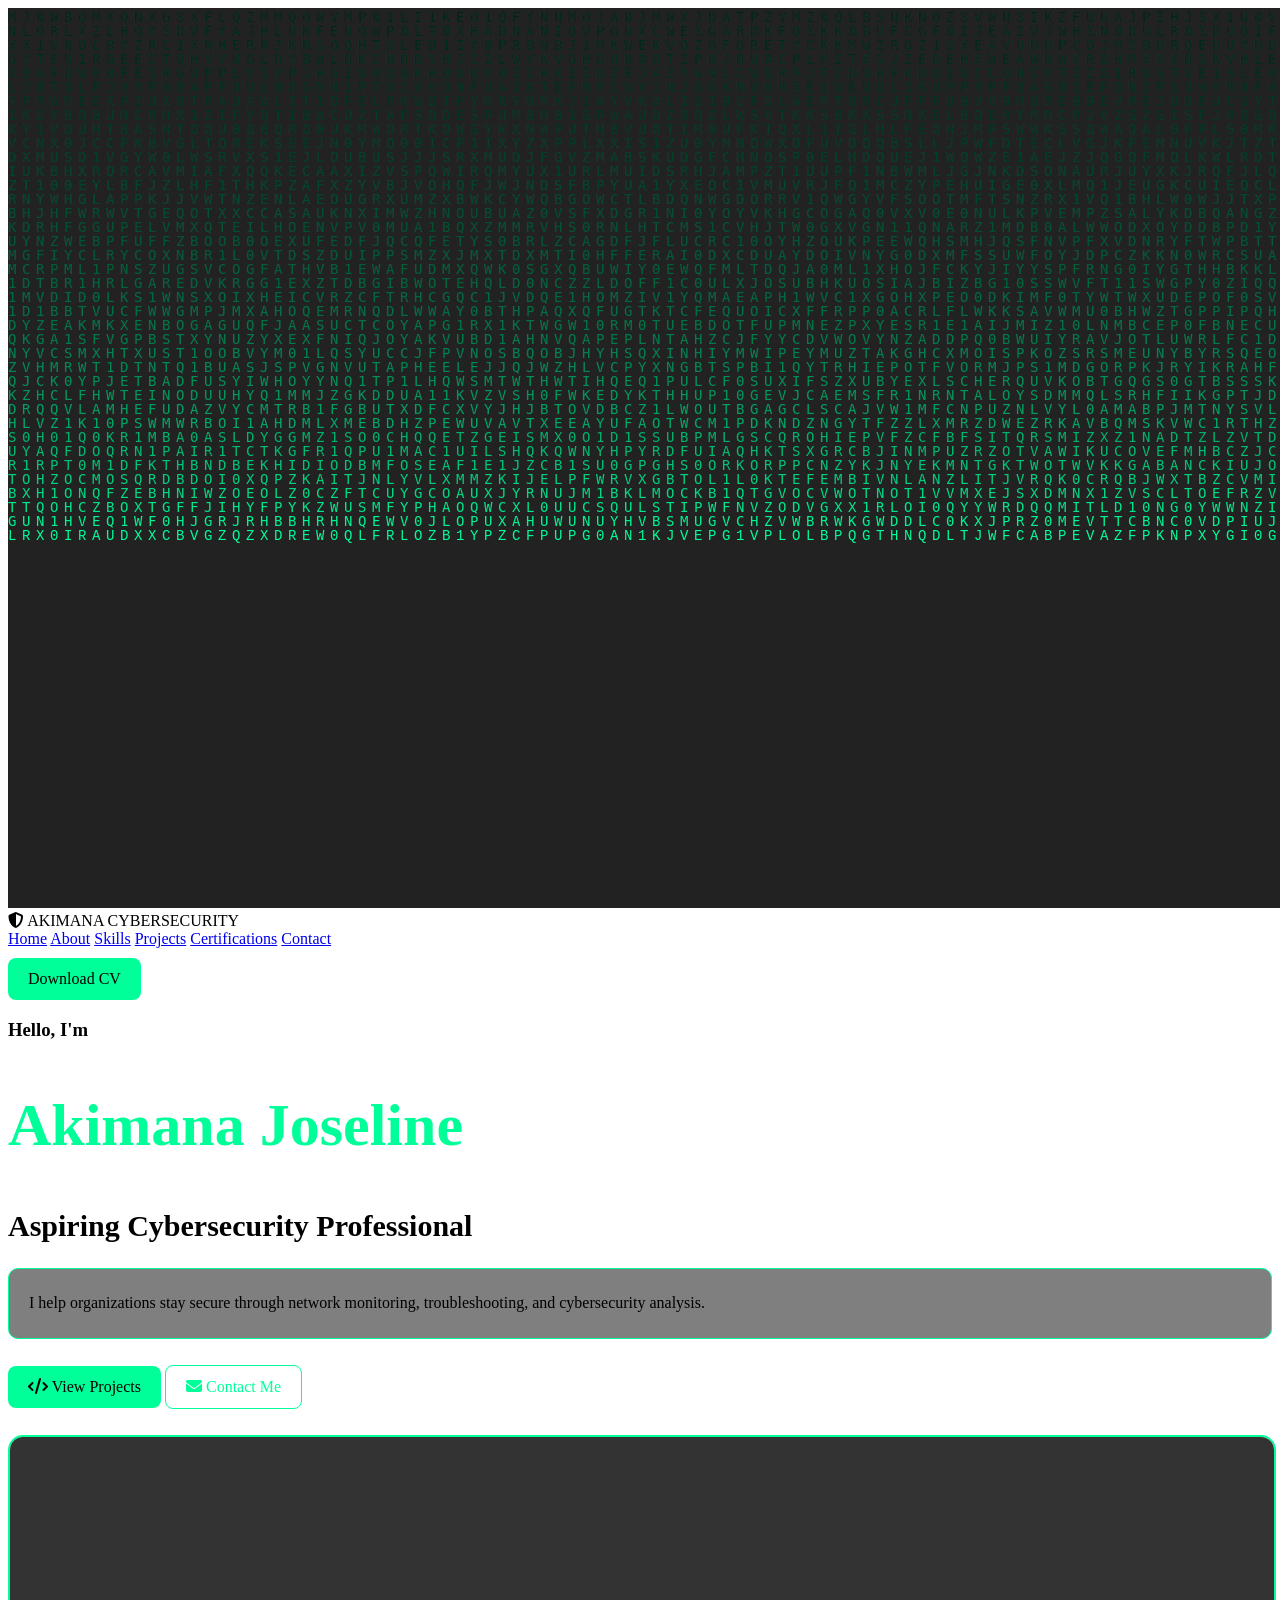
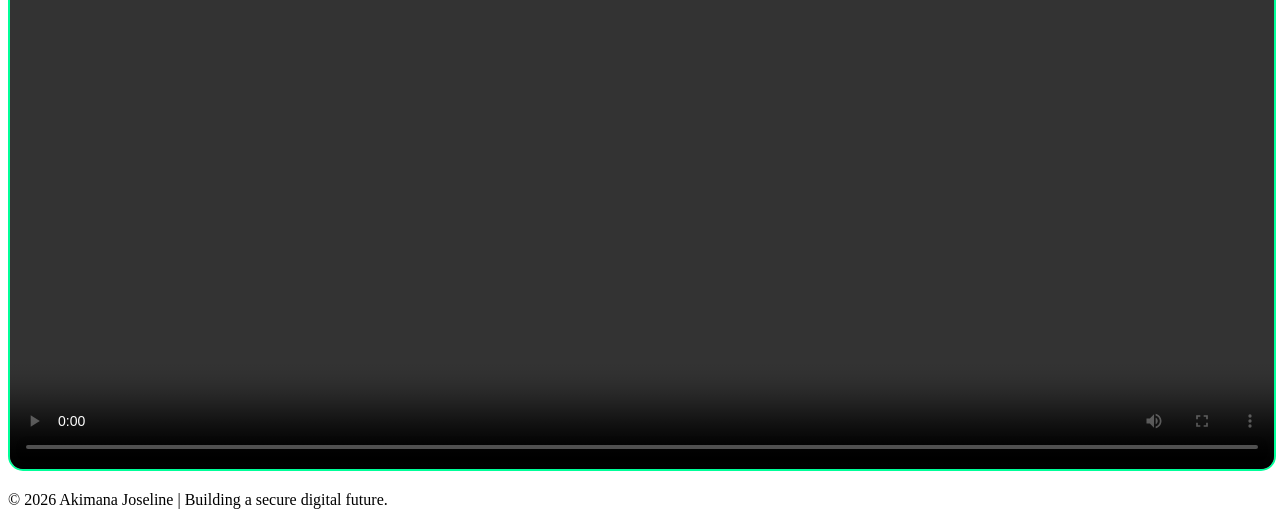
==== index.html @ c98d685d "Added cybersecurity portfolio" ====
<!DOCTYPE html>
<html lang="en">

<head>
    <meta charset="UTF-8">
    <meta name="viewport" content="width=device-width, initial-scale=1.0">
    <title>Akimana Cybersecurity</title>

    <!-- CSS LINK GOES HERE 👇 (THIS IS WHAT YOU ASKED) -->
    <link rel="stylesheet" href="style.css">

    <!-- Font Awesome (for icons) -->
    <link rel="stylesheet" href="https://cdnjs.cloudflare.com/ajax/libs/font-awesome/6.5.0/css/all.min.css">
</head>

<body>

<!-- MATRIX CANVAS MUST GO HERE 👇 -->
<canvas id="matrix"></canvas>

<header>
    <div class="logo">
        <i class="fa-solid fa-shield-halved"></i>
        <span>AKIMANA CYBERSECURITY</span>
    </div>

    <nav>
        <a href="index.html">Home</a>
        <a href="about.html">About</a>
        <a href="skills.html">Skills</a>
        <a href="projects.html">Projects</a>
        <a href="certifications.html">Certifications</a>
        <a href="contact.html">Contact</a>
    </nav>

    <a href="files/cv.pdf" class="btn" download>
        Download CV
    </a>
</header>

<section class="hero">

    <div class="hero-text">
        <h3>Hello, I'm</h3>
        <h1>Akimana Joseline</h1>
        <h2>Aspiring Cybersecurity Professional</h2>

        <p>
            I help organizations stay secure through network monitoring,
            troubleshooting, and cybersecurity analysis.
        </p>

        <div class="hero-buttons">
            <a href="projects.html" class="btn">
                <i class="fa-solid fa-code"></i>
                View Projects
            </a>

            <a href="contact.html" class="btn secondary-btn">
                <i class="fa-solid fa-envelope"></i>
                Contact Me
            </a>
        </div>

        <div class="socials">
            <a href="#"><i class="fab fa-linkedin"></i></a>
            <a href="#"><i class="fab fa-github"></i></a>
            <a href="#"><i class="fa-solid fa-envelope"></i></a>
        </div>
    </div>

    <div class="hero-video">
        <video controls>
            <source src="videos/pitch.mp4" type="video/mp4">
        </video>
    </div>

</section>

<footer>
    <p>© 2026 Akimana Joseline | Building a secure digital future.</p>
</footer>

<!-- JavaScript goes here 👇 -->
<script src="script.js"></script>

</body>
</html>
---- style.css ----
body {
}

.hero-text h1 {
    font-size: 60px;
    color: #00ff99;
}

.hero-text h2 {
    font-size: 30px;
}

.hero-text p {
    line-height: 1.8;
    background: rgba(0,0,0,0.5);
    padding: 20px;
    border-radius: 10px;
    border: 1px solid #00ff99;
}

.hero-video {
    flex: 1;
}

.hero-video video {
    width: 100%;
    border-radius: 15px;
    border: 2px solid #00ff99;
}

.btn {
    background: #00ff99;
    color: black;
    padding: 12px 20px;
    border-radius: 8px;
    text-decoration: none;
    display: inline-block;
    margin-top: 10px;
}

.secondary-btn {
    background: transparent;
    border: 1px solid #00ff99;
    color: #00ff99;
}

.socials a {
    color: white;
    margin-right: 15px;
    font-size: 22px;
}

.page-section {
    padding: 80px 10%;
}

.card {
    background: rgba(0,0,0,0.6);
    pad
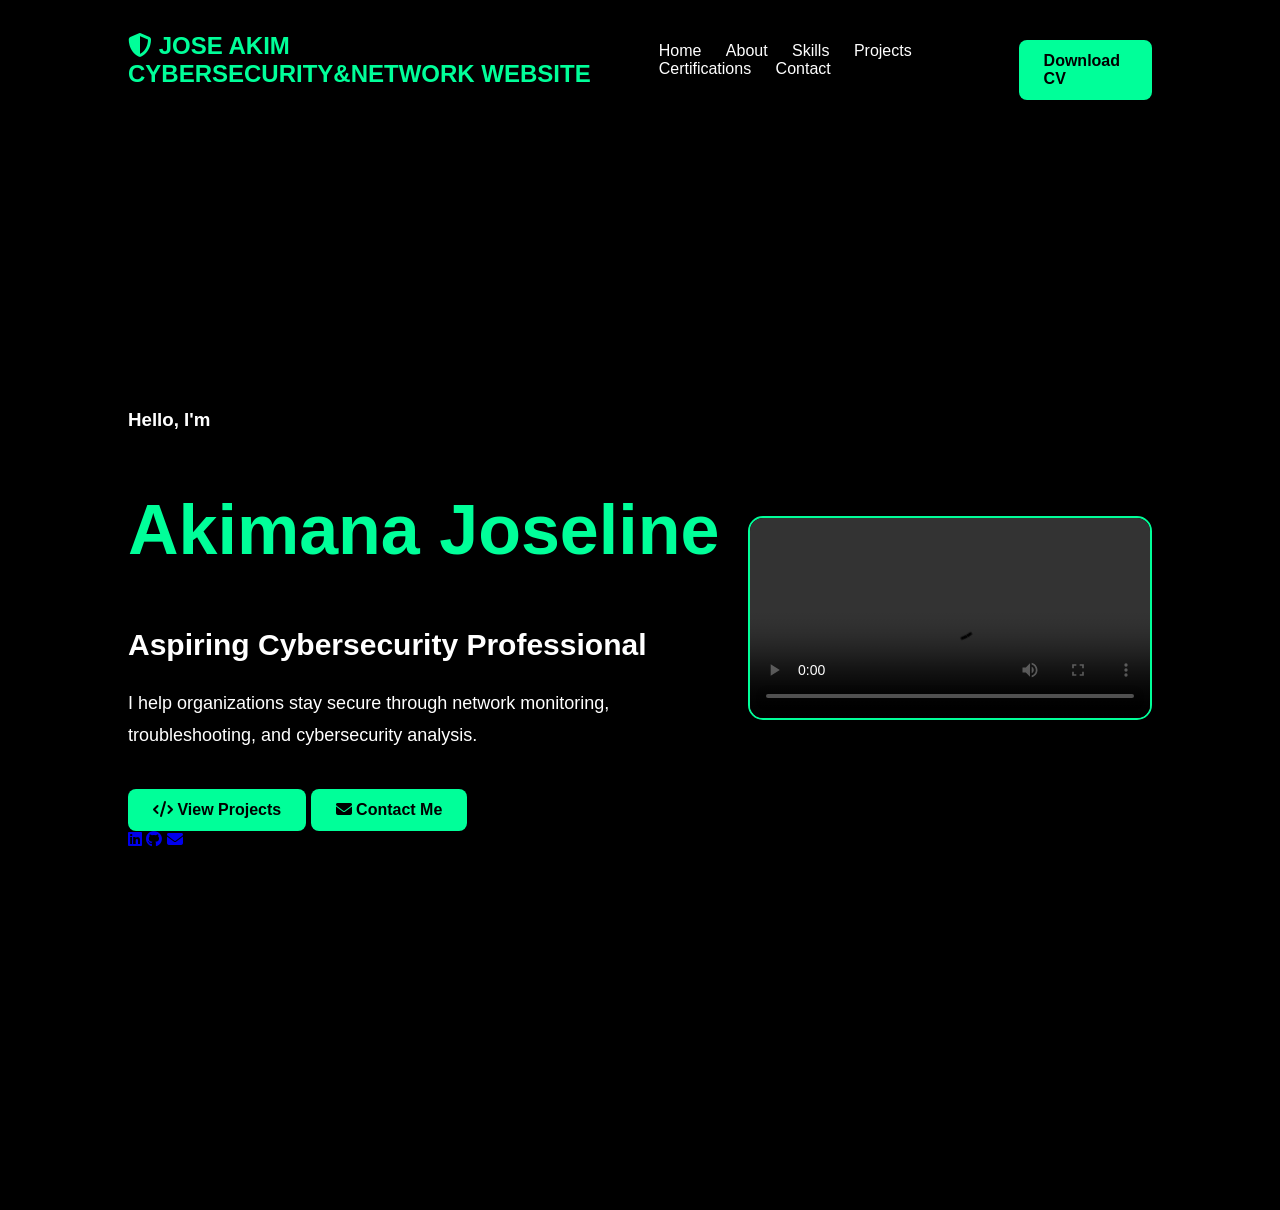
==== commit 4cc2fdac: "Update header and links in index.html" ====
--- a/index.html
+++ b/index.html
@@ -21,7 +21,7 @@
 <header>
     <div class="logo">
         <i class="fa-solid fa-shield-halved"></i>
-        <span>AKIMANA CYBERSECURITY</span>
+        <span>JOSE AKIM CYBERSECURITY&NETWORK WEBSITE</span>
     </div>
 
     <nav>
@@ -30,7 +30,7 @@
         <a href="skills.html">Skills</a>
         <a href="projects.html">Projects</a>
         <a href="certifications.html">Certifications</a>
-        <a href="contact.html">Contact</a>
+        <a href="contacts.html">Contact</a>
     </nav>
 
     <a href="files/cv.pdf" class="btn" download>
@@ -56,7 +56,7 @@
                 View Projects
             </a>
 
-            <a href="contact.html" class="btn secondary-btn">
+            <a href="contacts.html" class="btn secondary-btn">
                 <i class="fa-solid fa-envelope"></i>
                 Contact Me
             </a>
@@ -71,7 +71,7 @@
 
     <div class="hero-video">
         <video controls>
-            <source src="videos/pitch.mp4" type="video/mp4">
+            <source src="Video/pitch.mp4" type="video/mp4">
         </video>
     </div>
 
@@ -85,4 +85,4 @@
 <script src="script.js"></script>
 
 </body>
-</html>+</html>
--- a/style.css
+++ b/style.css
@@ -1,8 +1,74 @@
-body {
+/* FULL PAGE MATRIX BACKGROUND */
+
+html, body {
+    margin: 0;
+    padding: 0;
+    width: 100%;
+    height: 100%;
+    overflow-x: hidden;
+    background: black;
+    color: white;
+    font-family: Arial, sans-serif;
 }
 
+/* MATRIX CANVAS */
+
+#matrix {
+    position: fixed;
+    top: 0;
+    left: 0;
+    width: 100vw;
+    height: 100vh;
+    z-index: -1;
+    background: black;
+}
+
+/* HEADER */
+
+header {
+    display: flex;
+    justify-content: space-between;
+    align-items: center;
+    padding: 20px 10%;
+    background: rgba(0,0,0,0.5);
+    backdrop-filter: blur(5px);
+}
+
+/* LOGO */
+
+.logo {
+    color: #00ff99;
+    font-size: 24px;
+    font-weight: bold;
+}
+
+/* NAVIGATION */
+
+nav a {
+    color: white;
+    text-decoration: none;
+    margin-left: 20px;
+    transition: 0.3s;
+}
+
+nav a:hover {
+    color: #00ff99;
+}
+
+/* HERO SECTION */
+
+.hero {
+    min-height: 100vh;
+    display: flex;
+    justify-content: space-between;
+    align-items: center;
+    padding: 50px 10%;
+}
+
+/* TEXT */
+
 .hero-text h1 {
-    font-size: 60px;
+    font-size: 70px;
     color: #00ff99;
 }
 
@@ -11,49 +77,81 @@
 }
 
 .hero-text p {
+    font-size: 18px;
     line-height: 1.8;
-    background: rgba(0,0,0,0.5);
-    padding: 20px;
-    border-radius: 10px;
-    border: 1px solid #00ff99;
+    max-width: 600px;
 }
 
-.hero-video {
-    flex: 1;
+/* BUTTONS */
+
+.btn {
+    display: inline-block;
+    margin-top: 20px;
+    padding: 12px 25px;
+    background: #00ff99;
+    color: black;
+    text-decoration: none;
+    border-radius: 8px;
+    font-weight: bold;
+    transition: 0.3s;
 }
 
+.btn:hover {
+    transform: scale(1.05);
+}
+
+/* VIDEO */
+
 .hero-video video {
-    width: 100%;
+    width: 400px;
     border-radius: 15px;
     border: 2px solid #00ff99;
 }
 
-.btn {
-    background: #00ff99;
-    color: black;
-    padding: 12px 20px;
-    border-radius: 8px;
-    text-decoration: none;
-    display: inline-block;
-    margin-top: 10px;
+/* FOOTER */
+
+footer {
+    text-align: center;
+    padding: 20px;
+    background: rgba(0,0,0,0.5);
+}
+update css
+/* CONTACT PAGE */
+
+.contact-form {
+    width: 40%;
 }
 
-.secondary-btn {
-    background: transparent;
-    border: 1px solid #00ff99;
-    color: #00ff99;
+.contact-form form {
+    display: flex;
+    flex-direction: column;
 }
 
-.socials a {
+.contact-form input,
+.contact-form textarea {
+
+    margin-bottom: 15px;
+    padding: 15px;
+
+    border: 1px solid #00ff99;
+    border-radius: 8px;
+
+    background: rgba(0,0,0,0.6);
     color: white;
-    margin-right: 15px;
-    font-size: 22px;
+
+    font-size: 16px;
 }
 
-.page-section {
-    padding: 80px 10%;
+.contact-form textarea {
+    resize: none;
 }
 
-.card {
-    background: rgba(0,0,0,0.6);
-    pad+.contact-info p {
+    font-size: 18px;
+    margin: 15px 0;
+}
+
+.contact-info i {
+    color: #00ff99;
+    margin-right: 10px;
+}
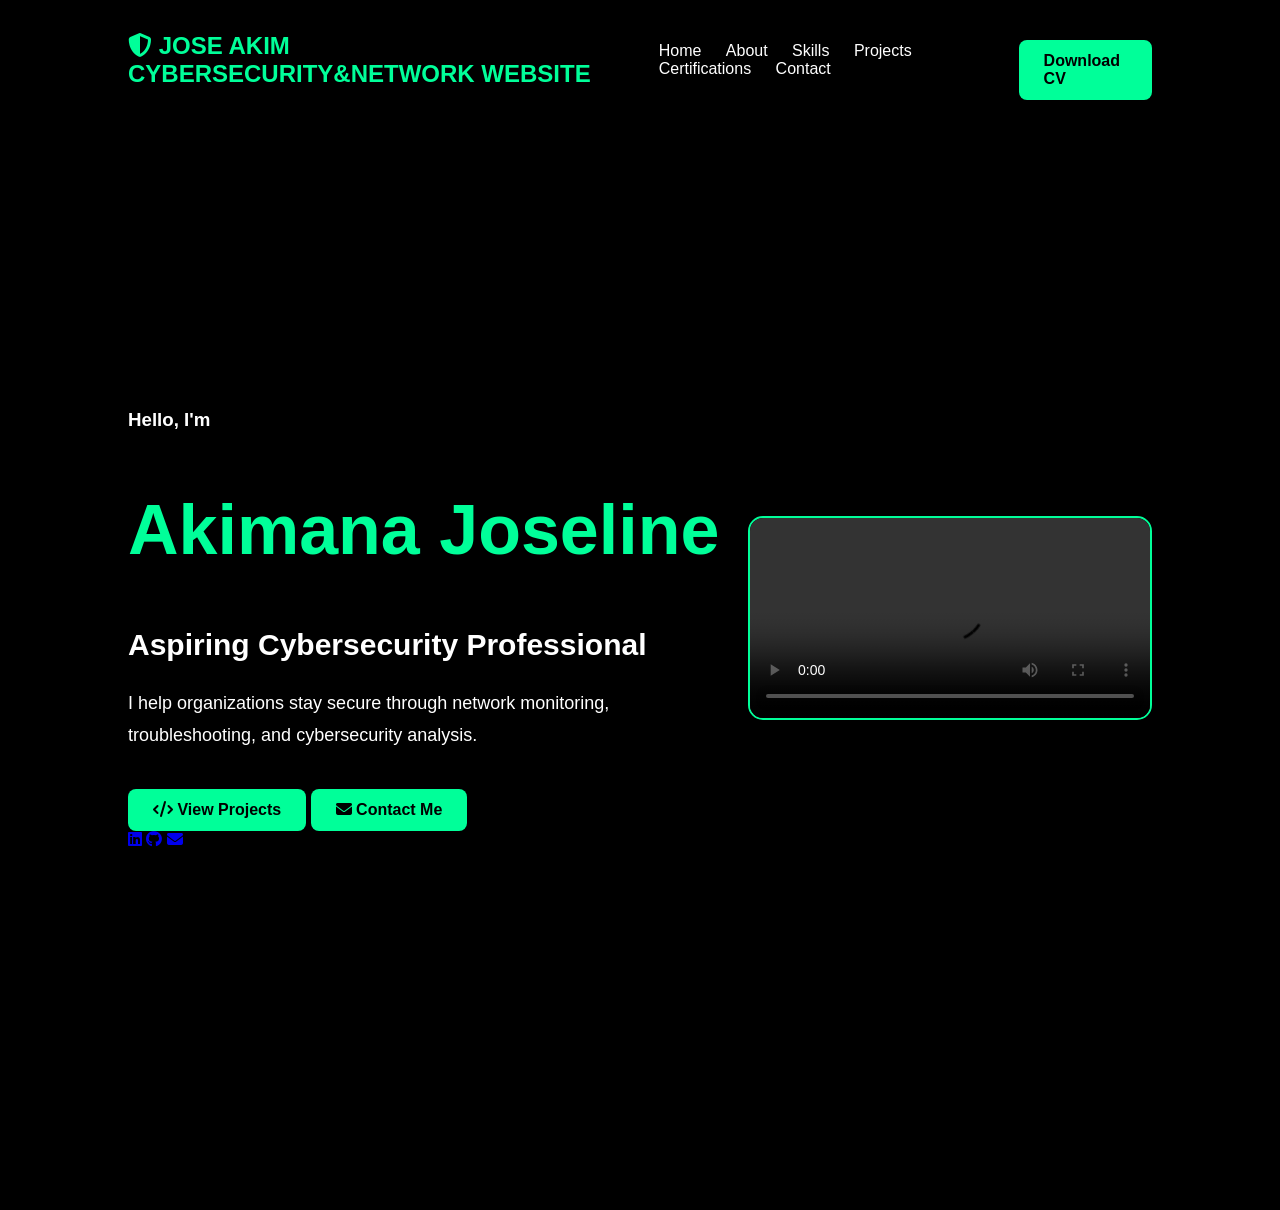
==== commit b859e84e: "Update video source to YouTube link Replaced local video source with a YouTube link." ====
--- a/index.html
+++ b/index.html
@@ -71,7 +71,7 @@
 
     <div class="hero-video">
         <video controls>
-            <source src="Video/pitch.mp4" type="video/mp4">
+            <source src="https://youtube.com/shorts/jmFsRaU4uH4?si=RaRnX-IWwu7UAERa" type="video/mp4">
         </video>
     </div>
 
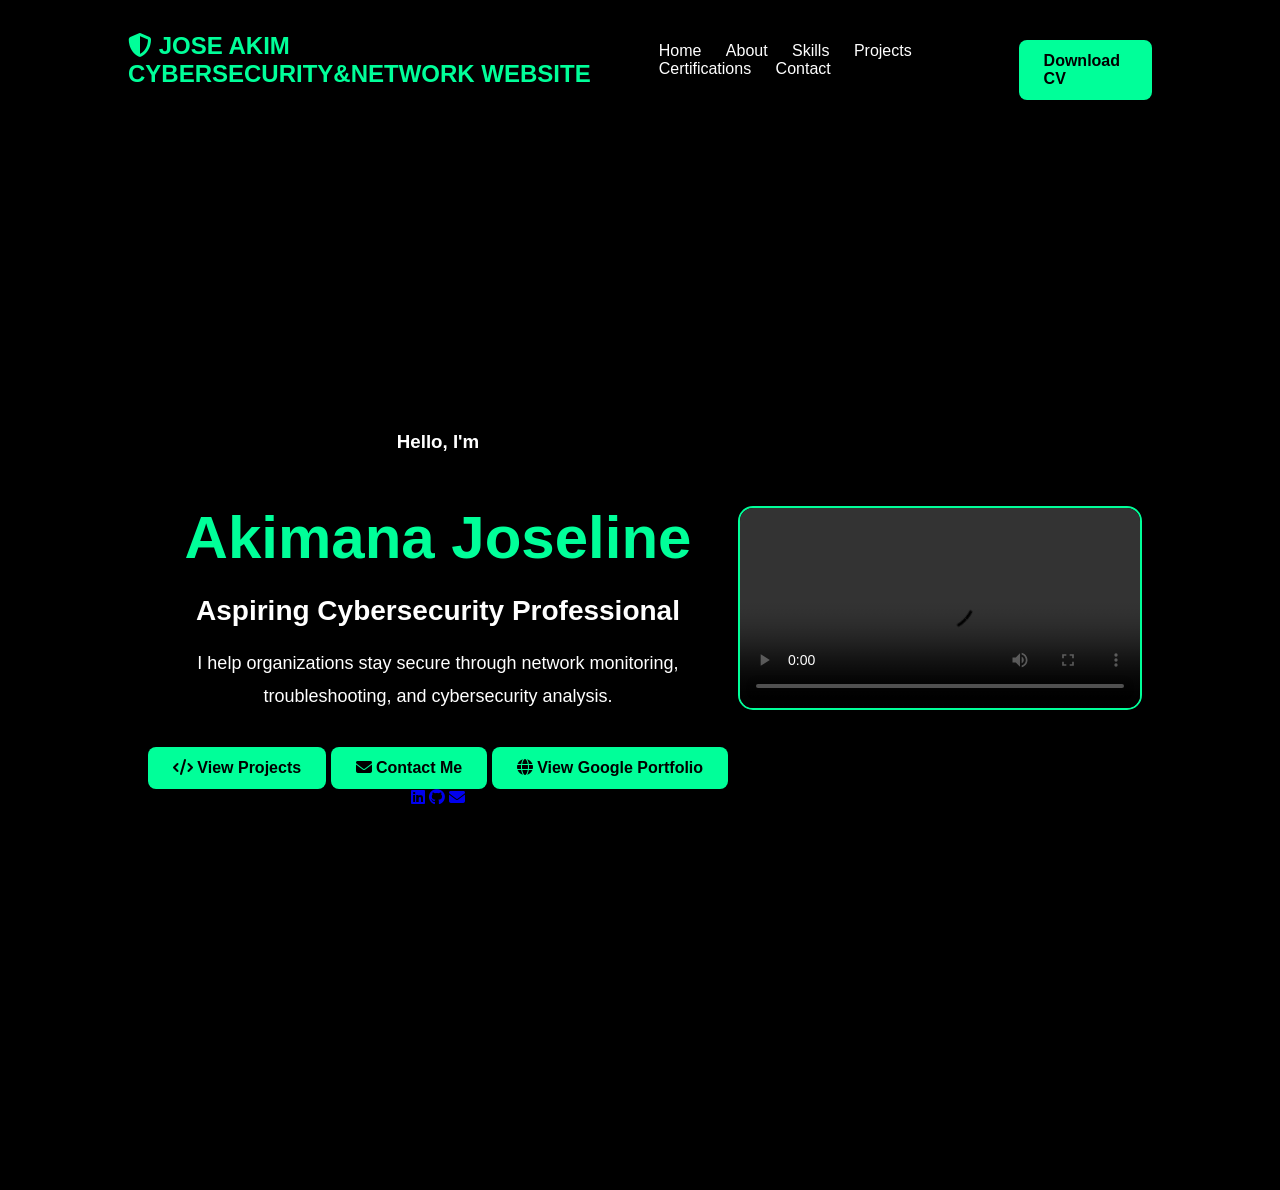
==== commit 28882b8a: "Update index.html" ====
--- a/index.html
+++ b/index.html
@@ -51,6 +51,7 @@
         </p>
 
         <div class="hero-buttons">
+            
             <a href="projects.html" class="btn">
                 <i class="fa-solid fa-code"></i>
                 View Projects
@@ -60,6 +61,16 @@
                 <i class="fa-solid fa-envelope"></i>
                 Contact Me
             </a>
+            </a>
+
+    <a href="https://sites.google.com/view/akimana-portfolio"
+    target="_blank"
+    class="btn">
+
+        <i class="fa-solid fa-globe"></i>
+        View Google Portfolio
+
+    </a>
         </div>
 
         <div class="socials">
--- a/style.css
+++ b/style.css
@@ -155,3 +155,140 @@
     color: #00ff99;
     margin-right: 10px;
 }
+/* CENTER CONTENT */
+
+.hero {
+    min-height: 100vh;
+
+    display: flex;
+    justify-content: center;
+    align-items: center;
+
+    text-align: center;
+
+    padding: 40px;
+}
+
+/* CONTENT BOX */
+
+.hero-content {
+    max-width: 800px;
+}
+
+/* PROFILE IMAGE */
+
+.profile-pic {
+
+    width: 220px;
+    height: 220px;
+
+    object-fit: cover;
+
+    border-radius: 50%;
+
+    border: 4px solid #00ff99;
+
+    margin-bottom: 25px;
+
+    box-shadow: 0 0 20px #00ff99;
+}
+
+/* TEXT */
+
+.hero-text h1 {
+
+    font-size: 60px;
+    color: #00ff99;
+
+    margin-bottom: 10px;
+}
+
+.hero-text h2 {
+
+    font-size: 28px;
+
+    margin-bottom: 20px;
+}
+
+.hero-text p {
+
+    font-size: 18px;
+
+    line-height: 1.8;
+
+    margin-bottom: 15px;
+}
+add centered profile section
+/* CENTER TEXT ON OTHER PAGES ONLY */
+
+.page-section,
+.about-text,
+.card,
+.contact-info,
+.contact-form,
+.skills-section,
+.projects-section {
+
+    text-align: center;
+}
+
+/* CENTER ABOUT PAGE CARD */
+
+.about-card {
+
+    display: flex;
+    flex-direction: column;
+
+    align-items: center;
+    justify-content: center;
+}
+center other pages
+/* CENTER TEXT ON MOST PAGES */
+
+.page-section,
+.about-text,
+.contact-info,
+.contact-form,
+.skills-section,
+.projects-section {
+
+    text-align: center;
+}
+
+/* ABOUT PAGE CARD */
+
+.about-card {
+
+    display: flex;
+    flex-direction: column;
+
+    align-items: center;
+    justify-content: center;
+}
+keep certifications layout
+/* PROJECT IMAGES */
+
+.project-image {
+
+    width: 100%;
+
+    max-width: 500px;
+
+    border-radius: 15px;
+
+    border: 2px solid #00ff99;
+
+    margin: 20px 0;
+
+    box-shadow: 0 0 20px rgba(0,255,153,0.5);
+
+    transition: 0.3s;
+}
+
+/* HOVER EFFECT */
+
+.project-image:hover {
+
+    transform: scale(1.03);
+}
+add project images
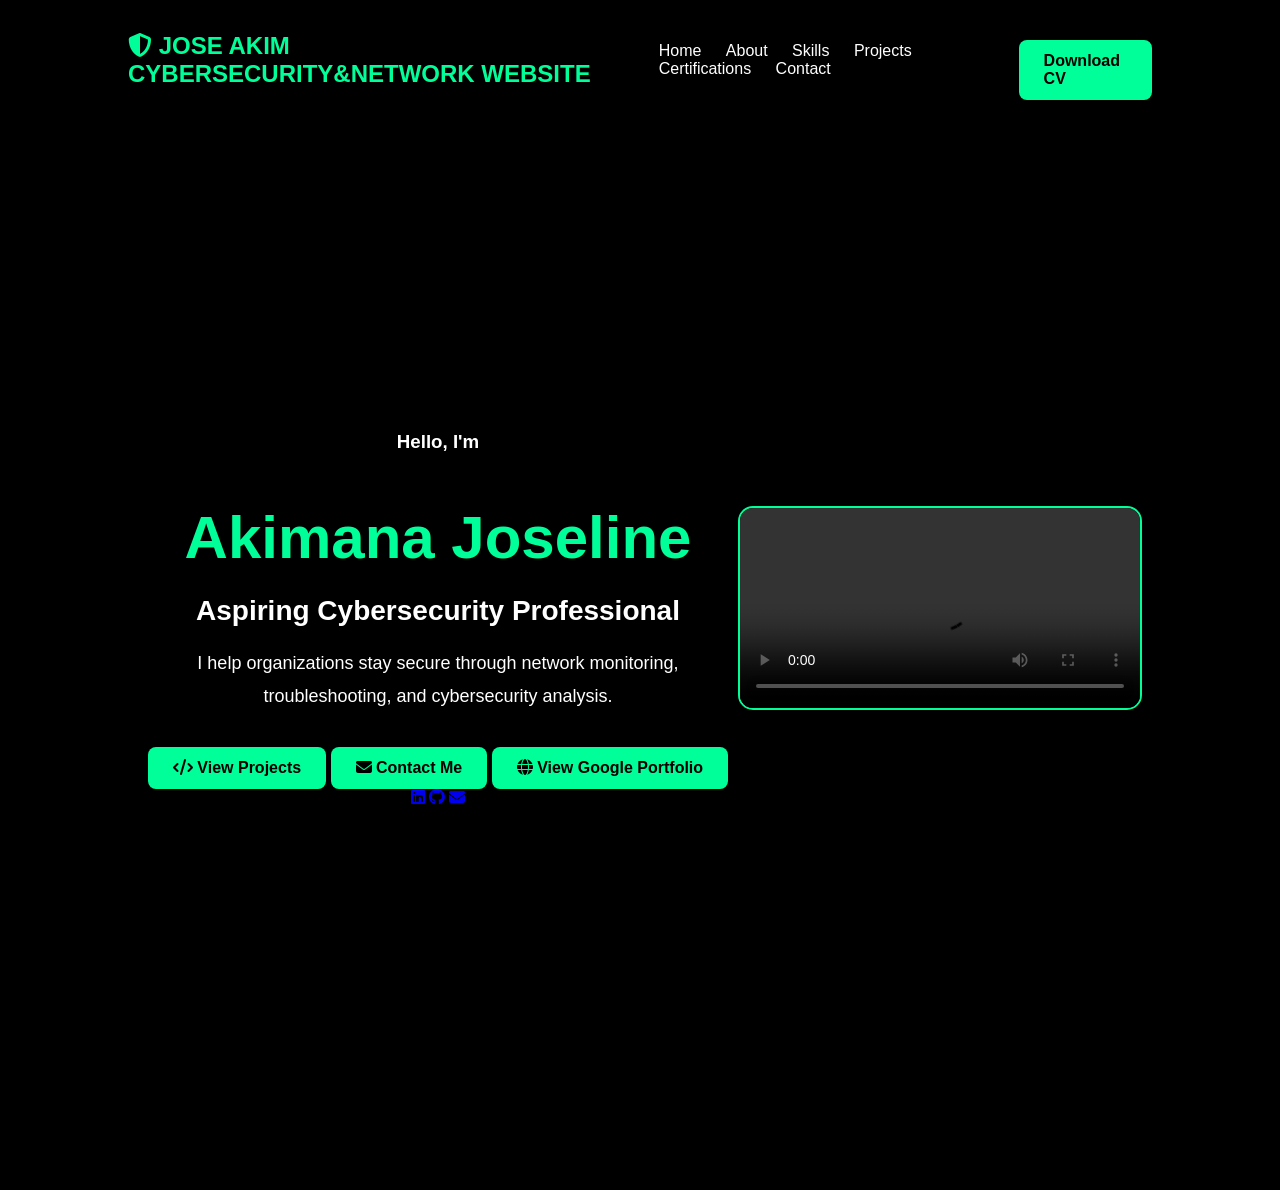
==== commit e0be1d62: "Add link to Google Portfolio in index.html add google portfolio button" ====
--- a/index.html
+++ b/index.html
@@ -69,6 +69,7 @@
 
         <i class="fa-solid fa-globe"></i>
         View Google Portfolio
+        
 
     </a>
         </div>
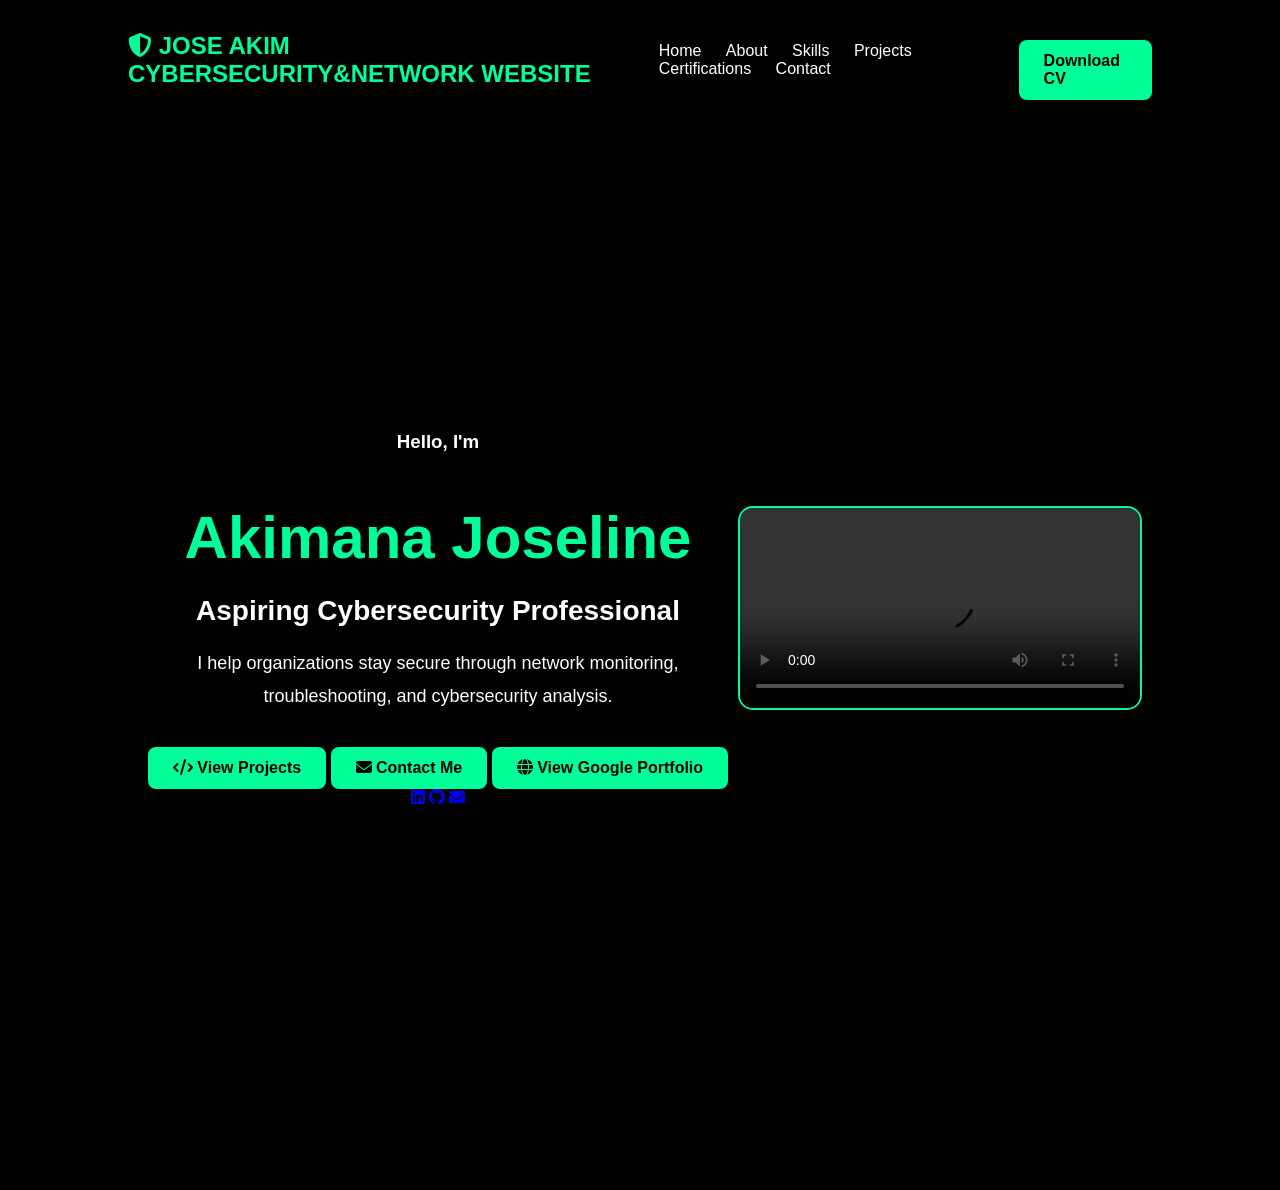
==== commit 03a8918e: "Update portfolio link in index.html add google portfolio" ====
--- a/index.html
+++ b/index.html
@@ -63,7 +63,7 @@
             </a>
             </a>
 
-    <a href="https://sites.google.com/view/akimana-portfolio"
+    <a href="https://sites.google.com/view/joseline-akimana/home"
     target="_blank"
     class="btn">
 
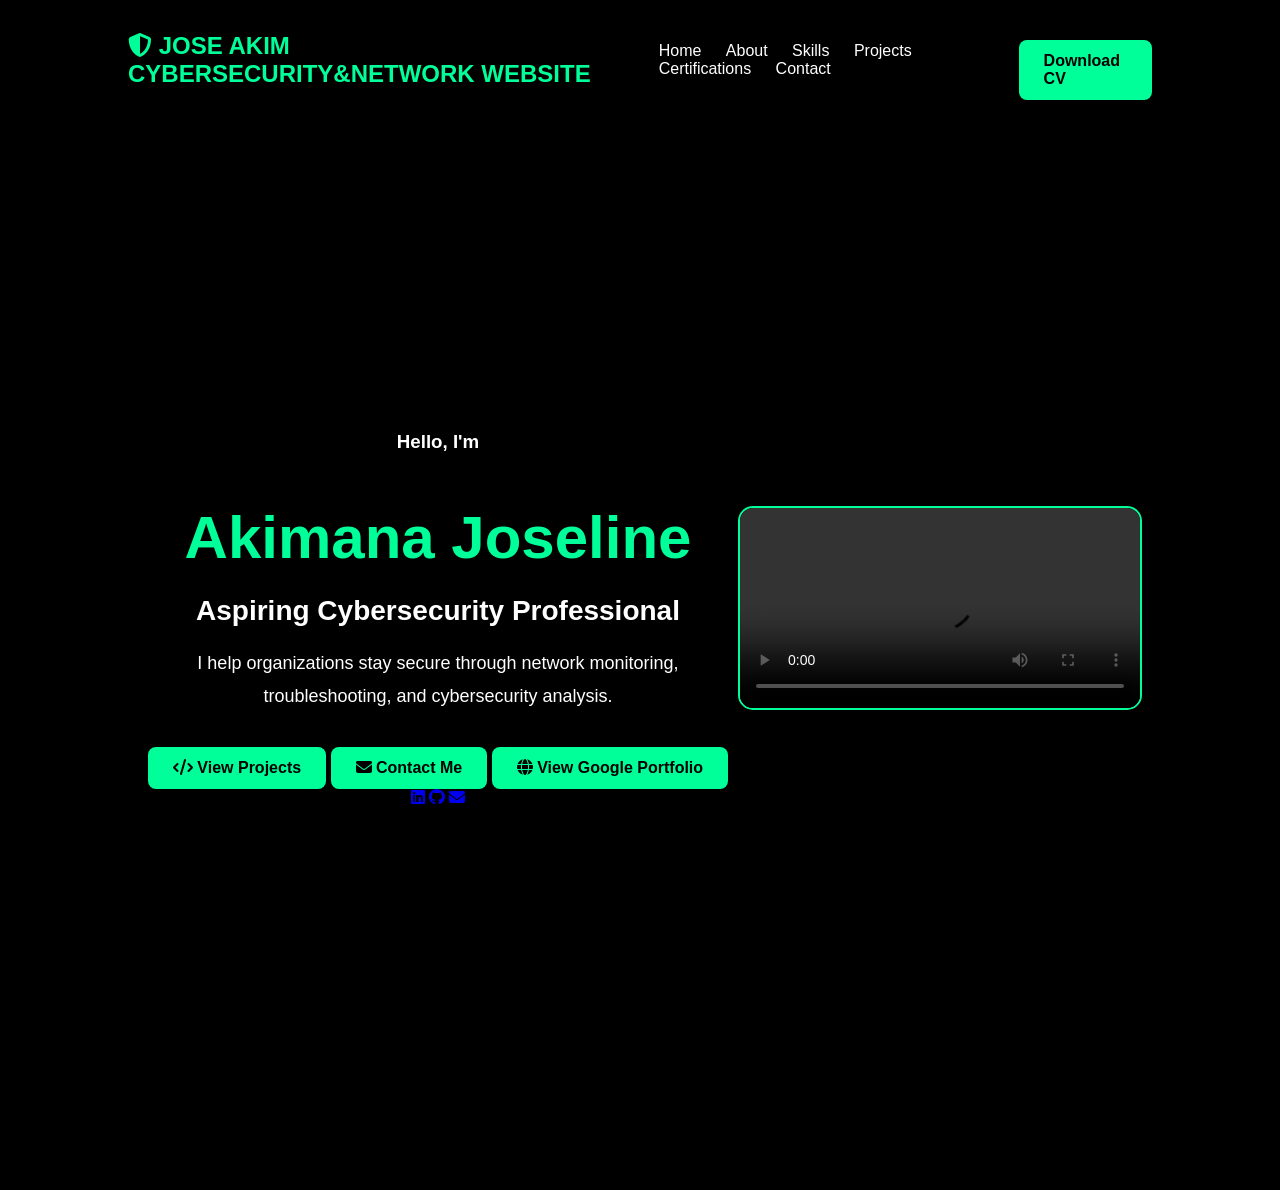
==== commit c1461538: "Update link to Joseline Akimana's site add google portfolio" ====
--- a/index.html
+++ b/index.html
@@ -63,7 +63,8 @@
             </a>
             </a>
 
-    <a href="https://sites.google.com/view/joseline-akimana/home"
+    <a href="https://sites.google.com/view/
+joseline-akimana1"
     target="_blank"
     class="btn">
 
